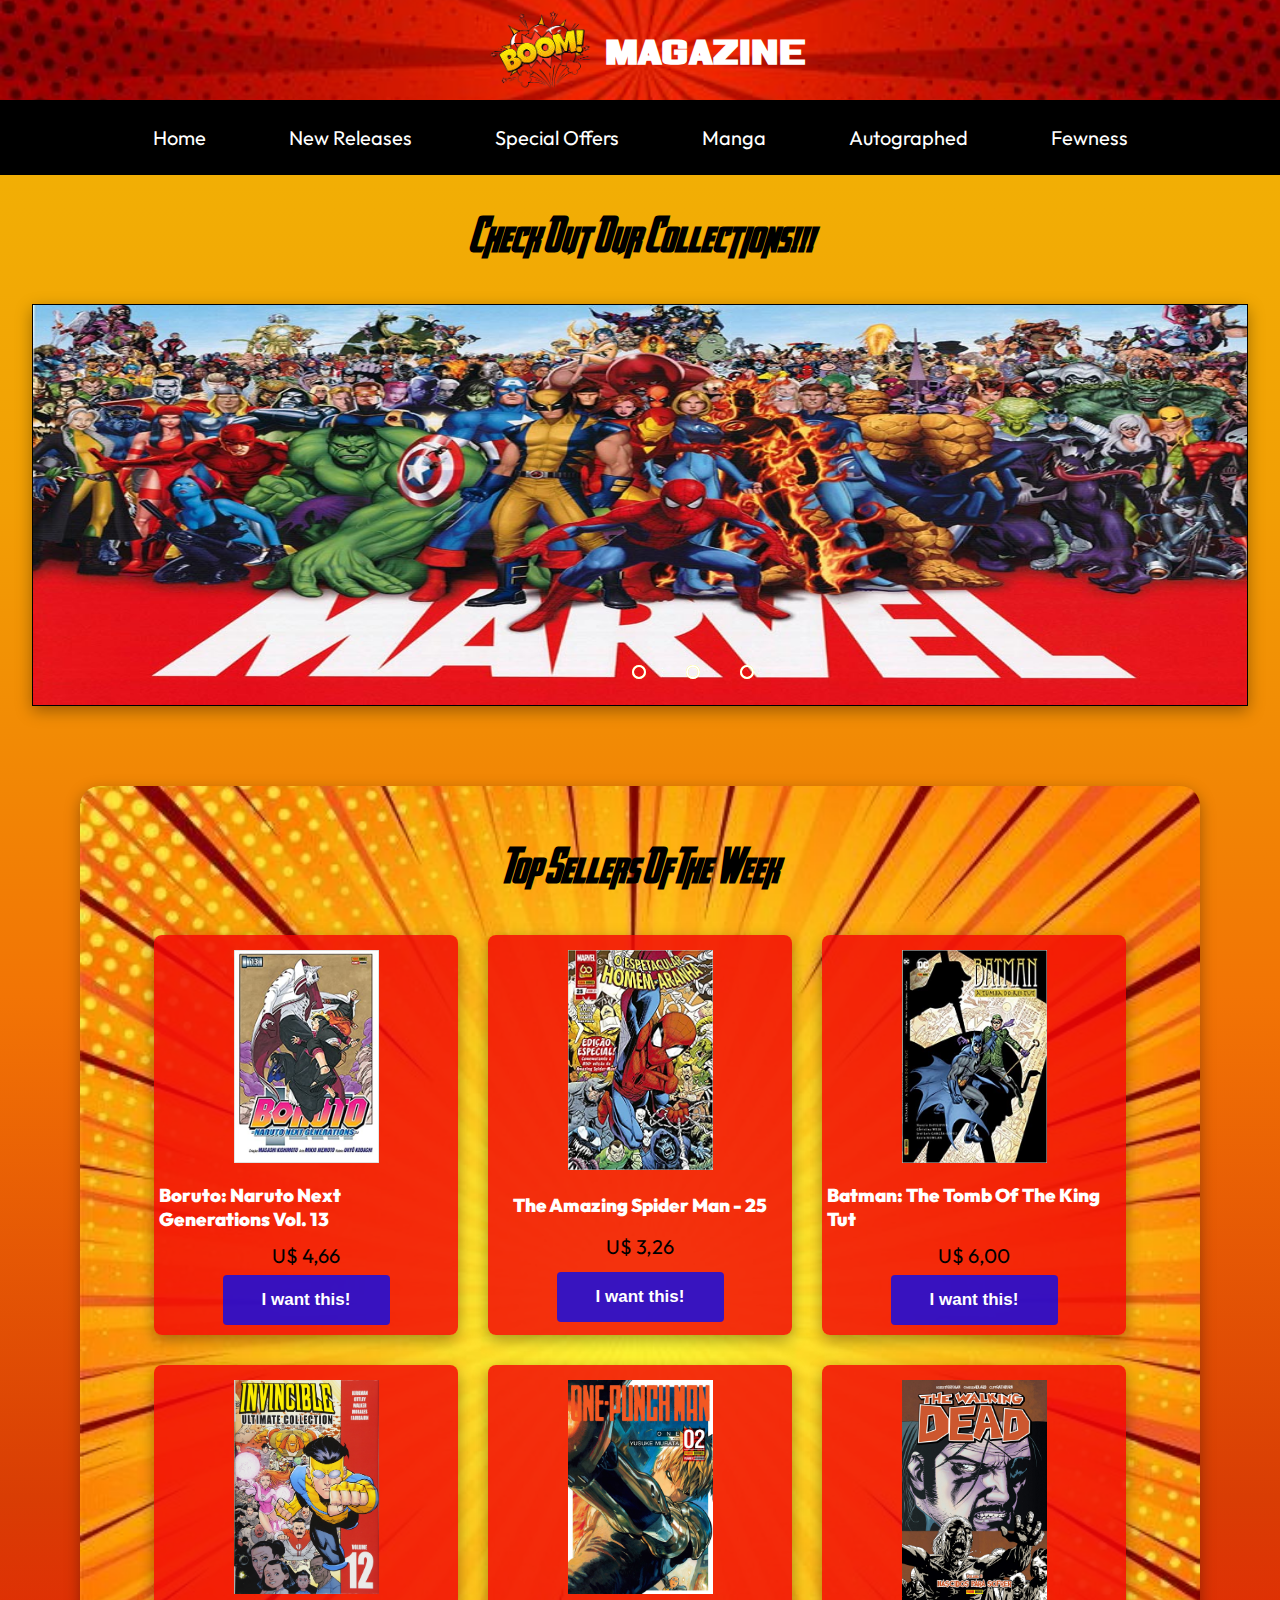
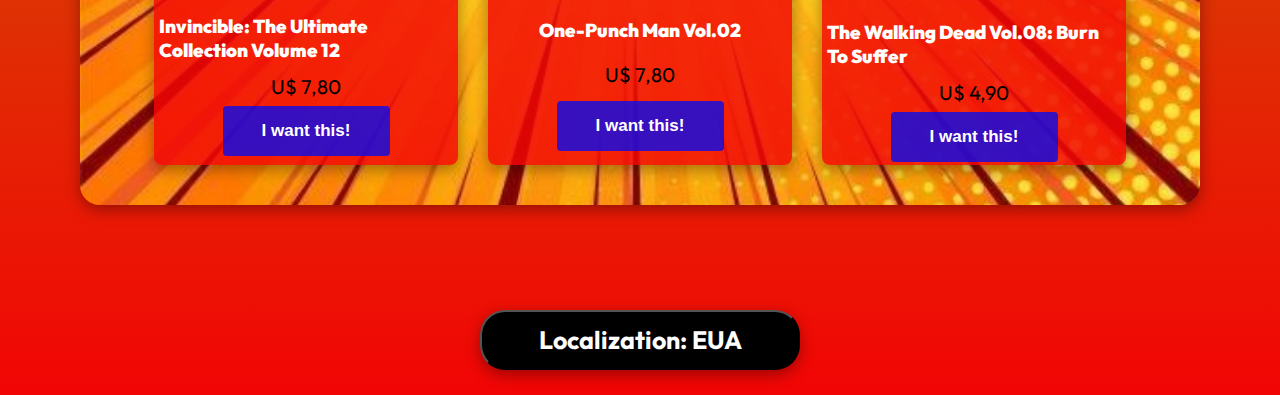
==== indextrad.html @ 971d0927 "Add files via upload" ====
<!DOCTYPE html>
<html lang="en">

<head>
    <meta charset="UTF-8">
    <meta http-equiv="X-UA-Compatible" content="IE=edge">
    <meta name="viewport" content="width=device-width, initial-scale=1.0">
    <title>Loja De Quadrinhos</title>

    <link rel="shortcut icon" href="src/imagens/boom.png" type="image/x-icon">

    <!-- link fontes -->
    <link rel="preconnect" href="https://fonts.googleapis.com">
    <link rel="preconnect" href="https://fonts.gstatic.com" crossorigin>
    <link href="https://fonts.googleapis.com/css2?family=Outfit&display=swap" rel="stylesheet">

    <!-- link css -->
    <link rel="stylesheet" href="src/css/reset.css">
    <link rel="stylesheet" href="src/css/estilo.css">
    <link rel="stylesheet" href="./src/css/responsivo.css">
    <link rel="stylesheet" href="./src/css/menu.css">

</head>

<body>
    <header class="cabecalho">
        <div class="imagem-nome">
            <img src="src/imagens/boom.png" alt="boom">
            <h1 class="titulo">MAGAZINE</h1>
        </div>
    </header>

    <nav class="topicos">

        <input type="checkbox" id="menu-hamburguer">
        <label for="menu-hamburguer">
            <div class="menu">
                <span class="hamburguer"></span>
            </div>
        </label>

        <ul>
            <li><a href="">Home</a></li>
            <li> <a href="">New Releases</a></li>
            <li> <a href="">Special Offers</a></li>
            <li> <a href="">Manga</a> </li>
            <li> <a href="">Autographed</a></li>
            <li> <a href="">Fewness</a></li>
        </ul>
    </nav>

    <h2 id="confira">Check Out Our Collections!!!</h2>

    <!-- Carrossel -->

    <div class="slider">

        <div class="slides">

            <!-- slide buttons -->
            <input type="radio" name="radio-bt" id="radio1">
            <input type="radio" name="radio-bt" id="radio2">
            <input type="radio" name="radio-bt" id="radio3">


            <!-- slide images -->
            <div class="slide first">
                <img src="src/imagens/Marvelart.jpg" alt="Arte Marvel">
            </div>
            <div class="slide 2">
                <img src="src/imagens/Hunterart.png" alt="Arte HunterXHunter">
            </div>
            <div class="slide 3">
                <img src="src/imagens/tboysart.png" alt="Arte The Boys">
            </div>

            <!-- Navigation Auto -->
            <div class="navigation-auto">
                <div class="auto-btn1"></div>
                <div class="auto-btn2"></div>
                <div class="auto-btn3"></div>
            </div>

        </div>

        <div class="manual-navigation">
            <label for="radio1" class="manual-btn"></label>
            <label for="radio2" class="manual-btn"></label>
            <label for="radio3" class="manual-btn"></label>
        </div>

    </div>

    <!-- catálogo -->

    <div class="fundo-catalogo">

        <h2 id="tit-catalogo">Top Sellers Of The Week</h2>

        <div class="catalogo-wrapper">

            <div class="card-item">
                <img src="src/imagens/Mboruto.jpg" alt="Mangá Boruto">
                <div class="card-content">
                    <h3 class="item-name"><strong>Boruto: Naruto Next Generations Vol. 13</strong></h3>
                    <p class="preco">U$ 4,66</p>
                    <button type="button" class="btn-buy">I want this!</button>
                </div>
            </div>

            <div class="card-item">
                <img src="src/imagens/HQmiranha.jpg" alt="HQ miranha">
                <div class="card-content">
                    <h3 class="item-name"><strong>The Amazing Spider Man - 25</strong></h3>
                    <p class="preco">U$ 3,26</p>
                    <button type="button" class="btn-buy">I want this!</button>
                </div>
            </div>

            <div class="card-item">
                <img src="src/imagens/HQbatman.jpg" alt="HQ Batman">
                <div class="card-content">
                    <h3 class="item-name"><strong>Batman: The Tomb Of The King Tut</strong></h3>
                    <p class="preco">U$ 6,00</p>
                    <button type="button" class="btn-buy">I want this!</button>
                </div>
            </div>

            <div class="card-item">
                <img src="src/imagens/HQinvicible.jpg" alt="HQ Invicible">
                <div class="card-content">
                    <h3 class="item-name"><strong>Invincible: The Ultimate Collection Volume 12</strong></h3>
                    <p class="preco">U$ 7,80</p>
                    <button type="button" class="btn-buy">I want this!</button>
                </div>
            </div>

            <div class="card-item">
                <img src="src/imagens/MOnepman.jpg" alt="Mangá Boruto">
                <div class="card-content">
                    <h3 class="item-name"><strong>One-Punch Man Vol.02</strong></h3>
                    <p class="preco">U$ 7,80</p>
                    <button type="button" class="btn-buy">I want this!</button>
                </div>
            </div>

            <div class="card-item">
                <img src="src/imagens/HQtwd.jpg" alt="Mangá Boruto">
                <div class="card-content">
                    <h3 class="item-name"><strong>The Walking Dead Vol.08: Burn To Suffer</strong></h3>
                    <p class="preco">U$ 4,90</p>
                    <button type="button" class="btn-buy">I want this!</button>
                </div>
            </div>
        </div>
    </div>

    <div class="container-btn">
        <a href="index.html"><button type="button" id="btn-trad">Localization: EUA</button></a>
    </div>


    <!-- link js -->
    <script src="src/js/index.js"></script>
</body>

</html>
---- src/css/estilo.css ----
body {
    background-image: linear-gradient(to top, #F20505, #D93D04, #F27405, #F29F05, #F2B705);
}

.cabecalho {
    background-image: url(../imagens/fundored2.jpg);
    background-size: cover;
    background-position: center;
    display: flex;
    align-items: center;
    justify-content: center;

}

.cabecalho .imagem-nome {
    display: flex;
    align-items: center;
}

.cabecalho .titulo {
    font-family: 'corp', Helvetica, sans-serif;
    font-size: 40px;
    color: #fff;
}

.cabecalho img {
    height: 100px;
    width: 130px;
}

/* Menu Horizontal */

.topicos {
    background-color: black;
    padding: 25px 20px;
    display: flex;
    align-items: center;
    justify-content: center;
}

.topicos ul li {
    display: inline;
    padding: 20px;
}

.topicos ul li a {
    margin: 20px;
    font-size: 20px;
    color: #fff;
    transition: 0.7s;
}

/* Carrosel */

h2 {
    display: flex;
    align-items: center;
    justify-content: center;
    padding: 40px;
    font-size: 35px;
}

.slider {
    margin: 0 auto;
    width: 95%;
    height: auto;
    overflow: hidden;
    border: 1px solid black;
}

.slider .slides {
    width: 400%;
    height: 400px;
    display: flex;
}

.slider .slides input {
    display: none;
}

.slides .slide {
    width: 25%;
    position: relative;
    transition: 2s;
}

.slide img {
    width: 100%;
    height: 100%;
}

.manual-navigation {
    position: absolute;
    width: 800px;
    margin-top: -40px;
    margin-left: 260px;
    display: flex;
    justify-content: center;
}

.manual-btn {
    border: 2px solid #fff;
    padding: 5px;
    border-radius: 10px;
    cursor: pointer;
    transition: 1s;
}

.manual-btn:not(:last-child) {
    margin-right: 40px;
}

.manual-btn:hover {
    background-color: rgb(255, 255, 91);
}

#radio1:checked~.first {
    margin-left: 0;
}

#radio2:checked~.first {
    margin-left: -25%;
}

#radio3:checked~.first {
    margin-left: -50%;
}

.navigation-auto div {
    border: 2px solid yellow;
    padding: 5px;
    border-radius: 10px;
    cursor: pointer;
    transition: 1s;
}

.navigation-auto {
    position: absolute;
    width: 800px;
    margin-left: 260px;
    margin-top: 360px;
    display: flex;
    justify-content: center;
}

.navigation-auto div:not(:last-child) {
    margin-right: 40px;
}

#radio1:checked~.navigation-auto .auto-btn1,
#radio2:checked~.navigation-auto .auto-btn2,
#radio3:checked~.navigation-auto .auto-btn3 {
    background-color: yellow;
}

/* Catálogo */

.fundo-catalogo {
    display: flex;
    flex-direction: column;
    align-items: center;
    background-image: url('../imagens/fundoy.jpg');
    background-size: cover;
    background-repeat: no-repeat;
    background-position: center;
    margin: 80px;
    border-radius: 20px;
    padding: 20px;
}

.fundo-catalogo .catalogo-wrapper {
    max-width: 90%;
    height: 100%;
    display: grid;
    grid-template-columns: repeat(auto-fill, minmax(270px, 1fr));
    grid-gap: 30px;
    padding-bottom: 20px;
}

.catalogo-wrapper .card-item {
    height: 400px;
    max-width: 100%;
    background-color: #f20505d0;
    border-radius: 8px;
    display: flex;
    flex-direction: column;
    align-items: center;
    justify-content: space-around;
}

.card-item img {
    height: 250px;
    width: 175px;
    padding: 15px;
}

.card-item .card-content {
    height: 40%;
    display: flex;
    flex-direction: column;
    align-items: center;
    justify-content: space-around;
}

.card-item .preco {
    font-size: 20px;
    padding: 7px;
}

.card-item .btn-buy {
    width: 167px;
    padding: 15px 0px;
    border: none;
    background-color: #000cf5c5;
    border-radius: 4px;
    color: #fff;
    font-weight: bold;
    font-size: 17px;
    cursor: pointer;
    transition: 0.3s ease;
    margin-bottom: 10px;
}

.card-item .btn-buy:hover {
    background-color: #fff;
    color: #000cf5c5;
}

.item-name {
    padding: 5px;
    color: #fff;
}

/* ---botão traduzir--- */

.container-btn {
    display: flex;
    justify-content: center;
}

.container-btn a {
    display: flex;
    width: 25%;
    height: 60px;
    margin: 25px;

}

a #btn-trad {
    width: 100%;
    border-radius: 25px;
    font-weight: bold;
    font-size: 25px;
    cursor: pointer;
    transition: 0.3s ease;
    background-color: black;
    color: #fff;
}

#btn-trad:hover {
    color: black;
    background-color: #fff;
}

/*--- GERAIS ---*/

h2,
.fundo-catalogo h2 {
    font-family: 'aveng', Helvetica, sans-serif;
}

.topicos,
.card-item,
#btn-trad {
    font-family: 'Outfit', Geneva, Tahoma, sans-serif;
}

.slider,
.fundo-catalogo,
.catalogo-wrapper .card-item,
a #btn-trad {
    box-shadow: rgba(0, 0, 0, 0.35) 0px 5px 15px;
}

@font-face {
    font-family: 'aveng';
    src: url('../fonte/AVENGEANCE HEROIC AVENGER AT.ttf') format('truetype');
    font-size: normal;
    font-weight: normal;
}

@font-face {
    font-family: 'corp';
    src: url(../fonte/corp.ttf) format('truetype');
}
---- src/css/responsivo.css ----
@media(max-width:990px) {

    .manual-navigation,
    .auto-btn1,
    .auto-btn2,
    .auto-btn3 {
        display: none;
    }
}

@media(max-width:425px) {
    .cabecalho .titulo {
        font-size: 25px;
    }

    .cabecalho img {
        height: 70px;
        width: 100px;
    }

    .topicos {
        padding: 0;
    }

    h2 {
        text-align: center;
    }

    .slider .slides {
        height: 50%;
    }

    .fundo-catalogo {
        background: none;
        box-shadow: none;
    }

    .fundo-catalogo .cat-wrapper {
        justify-content: center;
    }

    .container-btn a {
        width: 50%;
    }
}
---- src/css/menu.css ----
.topicos .menu {
    display: none;
    
    width: 60px;
    height: 60px;
    align-self: flex-end;
}

.topicos label {
    display: flex;
    flex-direction: column;
}

.topicos .hamburguer {
    background-color: black;
    position: relative;
    display: block;
    width: 30px;
    height: 2px;
    top: 29px;
    left: 15px;
    transition: 0.5s ease-in-out;
}

.topicos .hamburguer:before,
.topicos .hamburguer:after {
    background-color: #000;
    content: "";
    display: block;
    width: 100%;
    height: 100%;
    position: absolute;
    transition: 0.2s ease-in-out;
}

.topicos .hamburguer:before {
    top: -10px;
}

.topicos .hamburguer:after {
    bottom: -10px;
}

.topicos input {
    display: none;
}

.topicos input:checked~label .hamburguer {
    transform: rotate(45deg);
}

.topicos input:checked~label .hamburguer:before {
    transform: rotate(90deg);
    top: 0;
}

.topicos input:checked~label .hamburguer:after {
    transform: rotate(90deg);
    bottom: 0;
}

@media(max-width:990px) {

    .cabecalho {
        justify-content: space-between;
        align-items: center;
    }

    .topicos {
        display: flex;
        flex-direction: column;
        align-items: center;
        position: absolute;
        background: none;
        top: 8px;
        right: 20px;
        z-index: 1;
    }

    .topicos .menu {
        display: block;
        background-color: #fff;
    }

    .topicos ul {
        display: none;
    }

    .topicos input:checked~ul {
        display: block;
    }



    .topicos ul {
        width: 200px;
        background-color: #fff;
    }

    .topicos ul li a {
        text-align: center;
        display: block;
        margin: 10px;
        color: #000;
    }
}
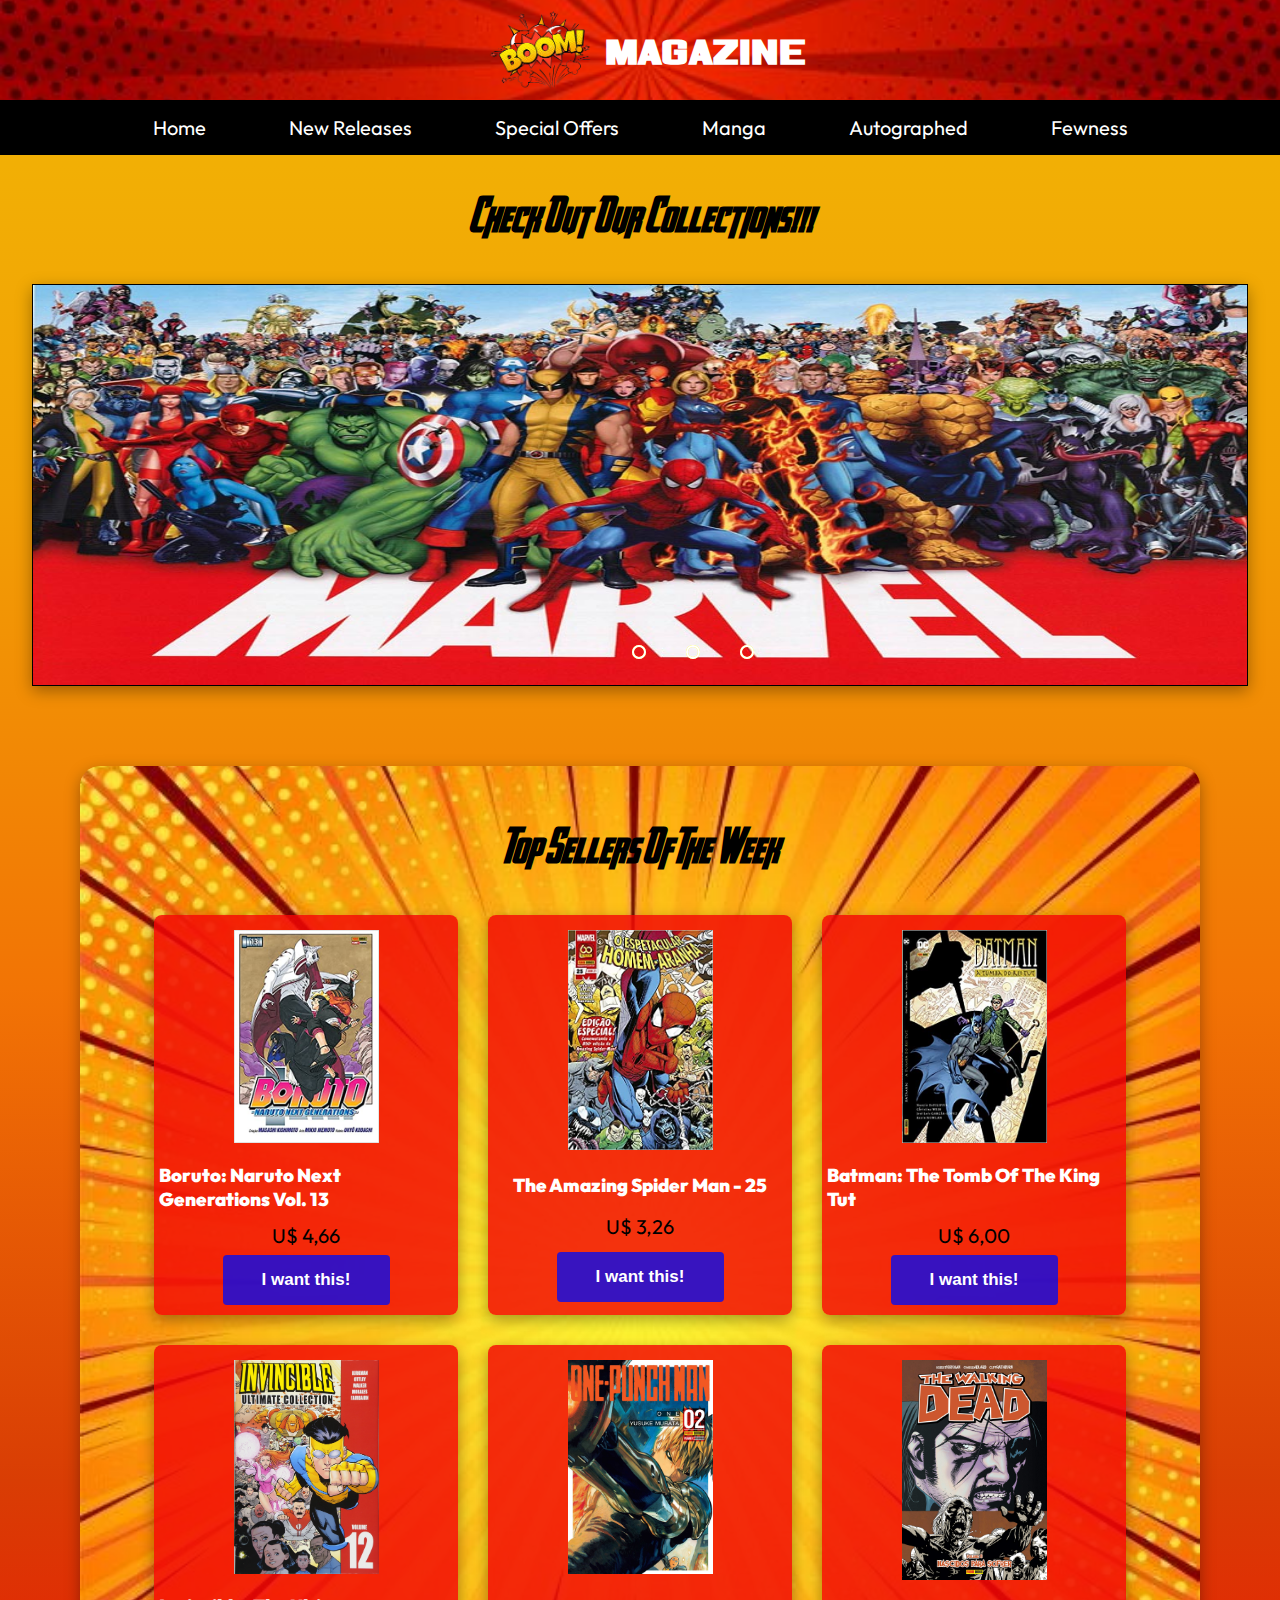
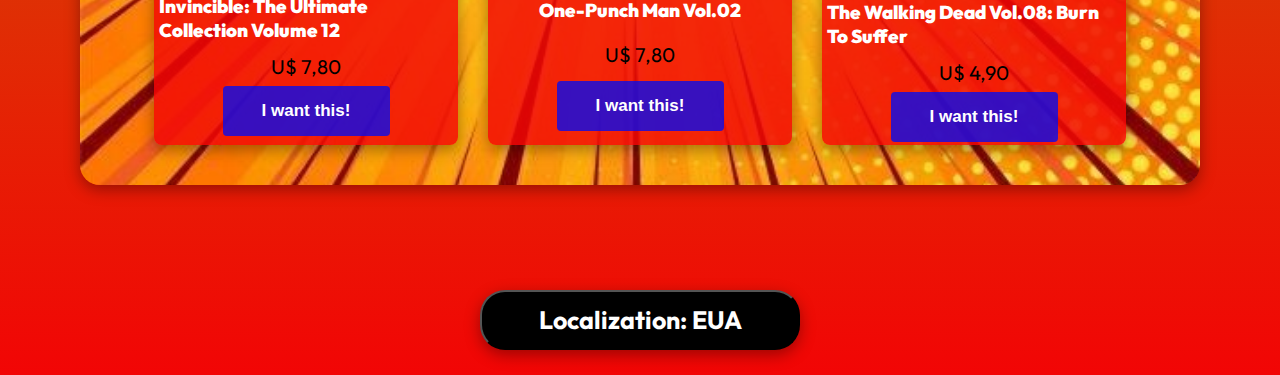
==== commit 6b7295d0: "Add files via upload" ====
--- a/indextrad.html
+++ b/indextrad.html
@@ -49,7 +49,7 @@
         </ul>
     </nav>
 
-    <h2 id="confira">Check Out Our Collections!!!</h2>
+    <h2 class="titulo-carrosel">Check Out Our Collections!!!</h2>
 
     <!-- Carrossel -->
 
@@ -95,7 +95,7 @@
 
     <div class="fundo-catalogo">
 
-        <h2 id="tit-catalogo">Top Sellers Of The Week</h2>
+        <h2 class="titulo-catalogo">Top Sellers Of The Week</h2>
 
         <div class="catalogo-wrapper">
 
--- a/src/css/estilo.css
+++ b/src/css/estilo.css
@@ -32,7 +32,7 @@
 
 .topicos {
     background-color: black;
-    padding: 25px 20px;
+    padding: 15px 20px;
     display: flex;
     align-items: center;
     justify-content: center;
@@ -52,13 +52,6 @@
 
 /* Carrosel */
 
-h2 {
-    display: flex;
-    align-items: center;
-    justify-content: center;
-    padding: 40px;
-    font-size: 35px;
-}
 
 .slider {
     margin: 0 auto;
@@ -168,6 +161,7 @@
     padding: 20px;
 }
 
+
 .fundo-catalogo .catalogo-wrapper {
     max-width: 90%;
     height: 100%;
@@ -264,8 +258,13 @@
 
 /*--- GERAIS ---*/
 
-h2,
-.fundo-catalogo h2 {
+.titulo-carrosel,
+.fundo-catalogo .titulo-catalogo {
+    display: flex;
+    align-items: center;
+    justify-content: center;
+    padding: 40px;
+    font-size: 35px;
     font-family: 'aveng', Helvetica, sans-serif;
 }
 
--- a/src/css/responsivo.css
+++ b/src/css/responsivo.css
@@ -35,7 +35,12 @@
         box-shadow: none;
     }
 
-    .fundo-catalogo .cat-wrapper {
+    .fundo-catalogo .tit-catalogo {
+        padding-top: 0;
+        width: 200%;
+    }
+
+    .fundo-catalogo .catalogo-wrapper {
         justify-content: center;
     }
 
--- a/src/css/menu.css
+++ b/src/css/menu.css
@@ -1,18 +1,17 @@
 .topicos .menu {
     display: none;
-    
     width: 60px;
     height: 60px;
-    align-self: flex-end;
 }
 
 .topicos label {
     display: flex;
     flex-direction: column;
+    align-self: flex-end;
 }
 
 .topicos .hamburguer {
-    background-color: black;
+    background-color: #fff;
     position: relative;
     display: block;
     width: 30px;
@@ -24,7 +23,7 @@
 
 .topicos .hamburguer:before,
 .topicos .hamburguer:after {
-    background-color: #000;
+    background-color: #fff;
     content: "";
     display: block;
     width: 100%;
@@ -79,7 +78,6 @@
 
     .topicos .menu {
         display: block;
-        background-color: #fff;
     }
 
     .topicos ul {
